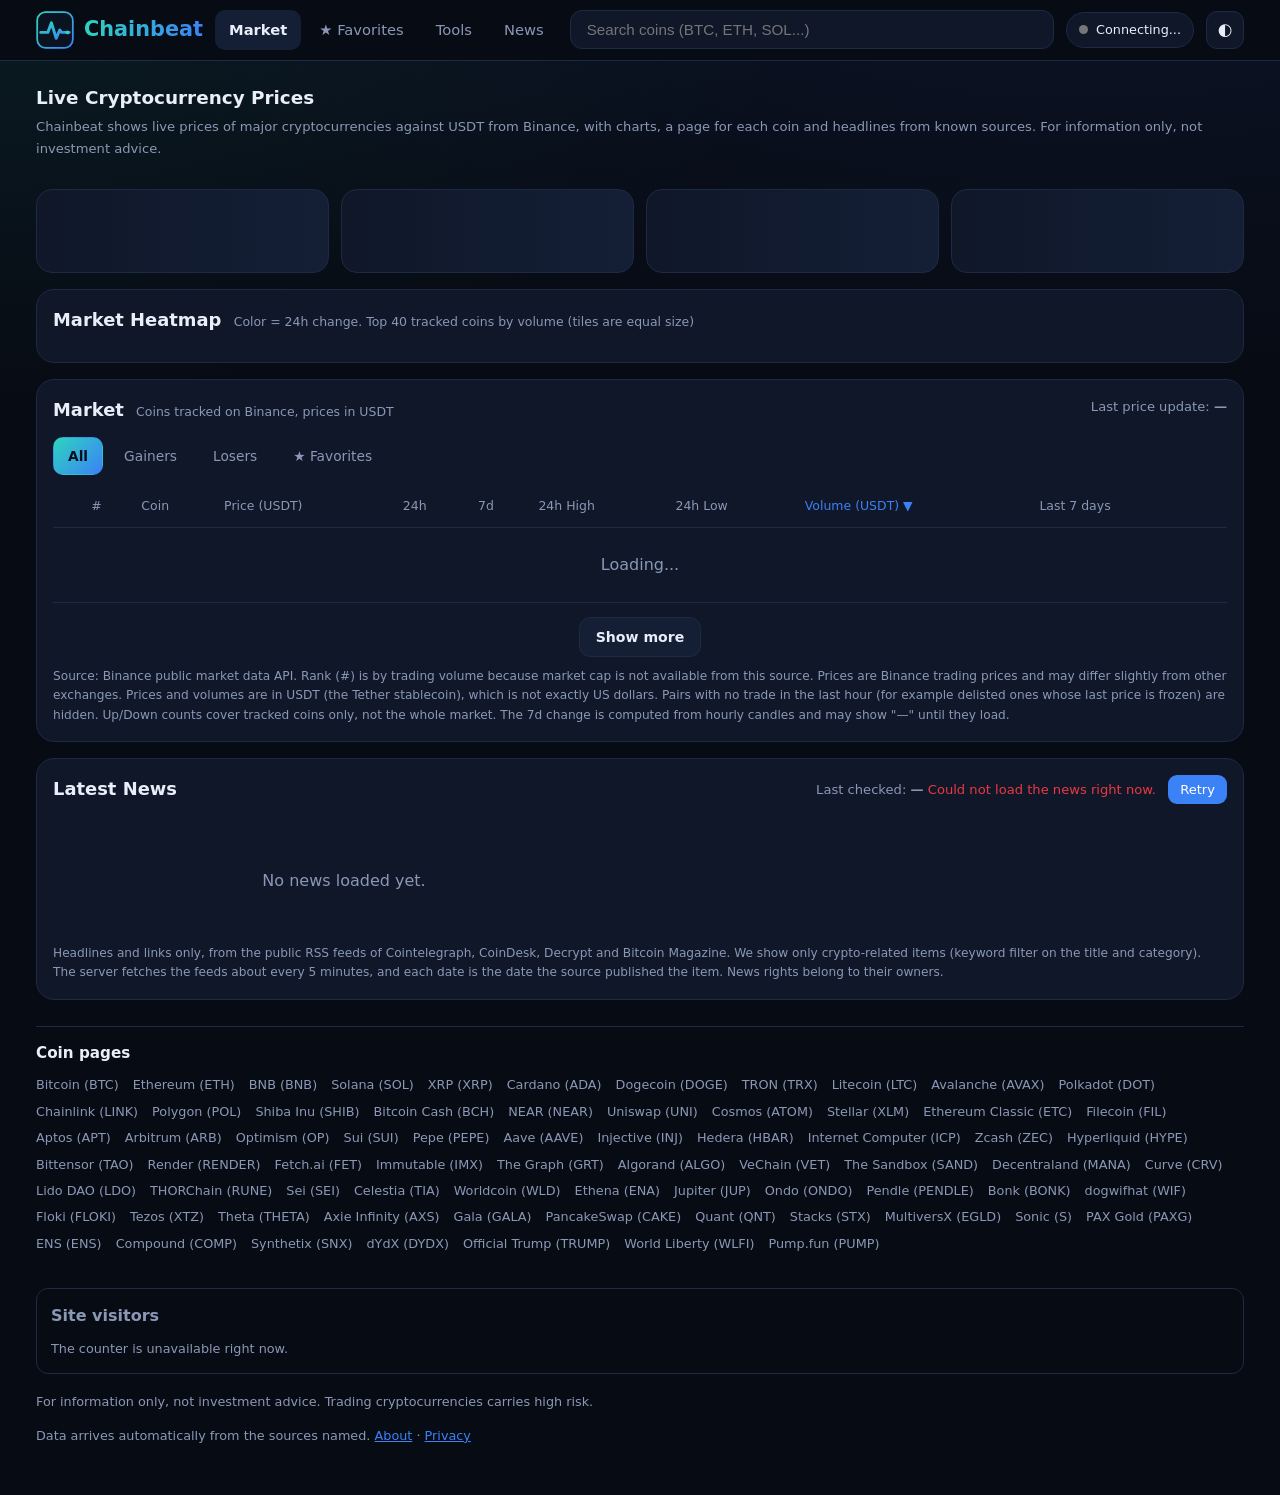
==== index.html @ fd6cbed5 "Update introduction and footer content in index.html Removed mention of AI assistance from the intro" ====
<!doctype html>
<html lang="en" dir="ltr">
<head>
<meta charset="utf-8">
<meta name="viewport" content="width=device-width,initial-scale=1">
<title>Chainbeat | Live Crypto Prices and News</title>
<meta name="description" content="Live prices for popular cryptocurrencies from Binance, with charts, a page for each coin, search and headlines from known sources. The last update time is always shown.">
<meta name="theme-color" content="#070b14">
<link rel="icon" href="/logo.svg" type="image/svg+xml">
<link rel="canonical" href="https://chainbeat.pages.dev/">
<meta property="og:type" content="website"><meta property="og:site_name" content="Chainbeat"><meta property="og:locale" content="en_US">
<meta property="og:title" content="Chainbeat | Live Crypto Prices and News"><meta property="og:description" content="Live prices for popular cryptocurrencies from Binance, with charts, a page for each coin, search and headlines from known sources. The last update time is always shown."><meta property="og:url" content="https://chainbeat.pages.dev/">
<meta name="twitter:card" content="summary">
<script type="application/ld+json">{"@context":"https://schema.org","@type":"WebSite","name":"Chainbeat","url":"https://chainbeat.pages.dev/","inLanguage":"en"}</script>
<link rel="stylesheet" href="/style.css">
</head>
<body>
<header class="top">
  <div class="bar">
    <a class="logo" href="/" aria-label="Chainbeat">
      <svg viewBox="0 0 64 64" aria-hidden="true"><defs><linearGradient id="lg" x1="0" y1="0" x2="1" y2="1"><stop offset="0" stop-color="#2dd4bf"/><stop offset="1" stop-color="#3b82f6"/></linearGradient></defs><rect width="64" height="64" rx="16" fill="#0b1220"/><rect x="2" y="2" width="60" height="60" rx="14" fill="none" stroke="url(#lg)" stroke-width="3"/><path d="M8 36h12l6-16 8 26 6-14 3 4h13" fill="none" stroke="url(#lg)" stroke-width="5" stroke-linecap="round" stroke-linejoin="round"/><circle cx="53" cy="36" r="3.2" fill="#2dd4bf"/></svg>
      <b>Chainbeat</b>
    </a>
    <nav class="nav" aria-label="Main navigation">
      <button id="navMarket" class="on">Market</button><button id="navFav">★ Favorites</button><button id="navTools">Tools</button><button id="navNews">News</button>
    </nav>
    <div class="search"><input id="q" type="search" placeholder="Search coins (BTC, ETH, SOL...)" autocomplete="off" aria-label="Search coins"><div id="sugg" class="sugg" hidden></div></div>
    <div id="status" class="pill wait" role="status"><span class="dot"></span><span id="statusText">Connecting...</span></div>
    <button id="theme" class="iconbtn" aria-label="Toggle light and dark mode" title="Toggle theme">◐</button>
  </div>
</header>
<div id="banner" class="banner" hidden></div>
<main>
  <div id="home" class="home">
    <section class="intro"><h1>Live Cryptocurrency Prices</h1><p>Chainbeat shows live prices of major cryptocurrencies against USDT from Binance, with charts, a page for each coin and headlines from known sources. For information only, not investment advice.</p></section>
    <div class="stats" id="stats"></div>
    <section class="hero" id="cards">
      <div class="card sk"></div><div class="card sk"></div><div class="card sk"></div><div class="card sk"></div>
    </section>

    <section class="panel">
      <div class="ph"><h2>Market Heatmap <small>Color = 24h change. Top 40 tracked coins by volume (tiles are equal size)</small></h2></div>
      <div class="heat" id="heat"></div>
    </section>

    <section class="panel" id="marketSec">
      <div class="ph"><h2>Market <small>Coins tracked on Binance, prices in USDT</small></h2><div class="meta">Last price update: <b id="lastTick">—</b></div></div>
      <div class="toolbar">
        <div class="tabs" id="tabs"><button data-t="all" class="on">All</button><button data-t="gain">Gainers</button><button data-t="lose">Losers</button><button data-t="fav">★ Favorites</button></div>
        <div class="meta" id="count"></div>
      </div>
      <div class="wrap"><table>
        <thead><tr><th></th><th class="hm">#</th><th class="s" data-k="name">Coin</th><th class="s" data-k="last">Price (USDT)</th><th class="s" data-k="pct">24h</th><th class="s hm" data-k="p7">7d</th><th class="hm">24h High</th><th class="hm">24h Low</th><th class="s hm" data-k="vol">Volume (USDT)</th><th class="hm">Last 7 days</th><th class="hm"></th></tr></thead>
        <tbody id="rows"><tr><td colspan="11" class="empty">Loading...</td></tr></tbody>
      </table></div>
      <div class="more"><button class="btn" id="more" hidden>Show more</button></div>
      <p class="note">Source: Binance public market data API. Rank (#) is by trading volume because market cap is not available from this source. Prices are Binance trading prices and may differ slightly from other exchanges. Prices and volumes are in USDT (the Tether stablecoin), which is not exactly US dollars. Pairs with no trade in the last hour (for example delisted ones whose last price is frozen) are hidden. Up/Down counts cover tracked coins only, not the whole market. The 7d change is computed from hourly candles and may show "—" until they load.</p>
    </section>

    <section class="panel" id="newsSec">
      <div class="ph"><h2>Latest News</h2><div class="meta">Last checked: <b id="lastNews">—</b> <span id="newsState"></span></div></div>
      <div class="chips" id="chips"></div>
      <div id="news" class="newsgrid"><div class="item sk"></div><div class="item sk"></div><div class="item sk"></div><div class="item sk"></div></div>
      <p class="note">Headlines and links only, from the public RSS feeds of Cointelegraph, CoinDesk, Decrypt and Bitcoin Magazine. We show only crypto-related items (keyword filter on the title and category). The server fetches the feeds about every 5 minutes, and each date is the date the source published the item. News rights belong to their owners.</p>
    </section>
  </div>

  <nav class="coinlinks" id="coinlinks" aria-label="Coin pages"><h2>Coin pages</h2><a href="/coin/BTC">Bitcoin (BTC)</a><a href="/coin/ETH">Ethereum (ETH)</a><a href="/coin/BNB">BNB (BNB)</a><a href="/coin/SOL">Solana (SOL)</a><a href="/coin/XRP">XRP (XRP)</a><a href="/coin/ADA">Cardano (ADA)</a><a href="/coin/DOGE">Dogecoin (DOGE)</a><a href="/coin/TRX">TRON (TRX)</a><a href="/coin/LTC">Litecoin (LTC)</a><a href="/coin/AVAX">Avalanche (AVAX)</a><a href="/coin/DOT">Polkadot (DOT)</a><a href="/coin/LINK">Chainlink (LINK)</a><a href="/coin/POL">Polygon (POL)</a><a href="/coin/SHIB">Shiba Inu (SHIB)</a><a href="/coin/BCH">Bitcoin Cash (BCH)</a><a href="/coin/NEAR">NEAR (NEAR)</a><a href="/coin/UNI">Uniswap (UNI)</a><a href="/coin/ATOM">Cosmos (ATOM)</a><a href="/coin/XLM">Stellar (XLM)</a><a href="/coin/ETC">Ethereum Classic (ETC)</a><a href="/coin/FIL">Filecoin (FIL)</a><a href="/coin/APT">Aptos (APT)</a><a href="/coin/ARB">Arbitrum (ARB)</a><a href="/coin/OP">Optimism (OP)</a><a href="/coin/SUI">Sui (SUI)</a><a href="/coin/PEPE">Pepe (PEPE)</a><a href="/coin/AAVE">Aave (AAVE)</a><a href="/coin/INJ">Injective (INJ)</a><a href="/coin/HBAR">Hedera (HBAR)</a><a href="/coin/ICP">Internet Computer (ICP)</a><a href="/coin/ZEC">Zcash (ZEC)</a><a href="/coin/HYPE">Hyperliquid (HYPE)</a><a href="/coin/TAO">Bittensor (TAO)</a><a href="/coin/RENDER">Render (RENDER)</a><a href="/coin/FET">Fetch.ai (FET)</a><a href="/coin/IMX">Immutable (IMX)</a><a href="/coin/GRT">The Graph (GRT)</a><a href="/coin/ALGO">Algorand (ALGO)</a><a href="/coin/VET">VeChain (VET)</a><a href="/coin/SAND">The Sandbox (SAND)</a><a href="/coin/MANA">Decentraland (MANA)</a><a href="/coin/CRV">Curve (CRV)</a><a href="/coin/LDO">Lido DAO (LDO)</a><a href="/coin/RUNE">THORChain (RUNE)</a><a href="/coin/SEI">Sei (SEI)</a><a href="/coin/TIA">Celestia (TIA)</a><a href="/coin/WLD">Worldcoin (WLD)</a><a href="/coin/ENA">Ethena (ENA)</a><a href="/coin/JUP">Jupiter (JUP)</a><a href="/coin/ONDO">Ondo (ONDO)</a><a href="/coin/PENDLE">Pendle (PENDLE)</a><a href="/coin/BONK">Bonk (BONK)</a><a href="/coin/WIF">dogwifhat (WIF)</a><a href="/coin/FLOKI">Floki (FLOKI)</a><a href="/coin/XTZ">Tezos (XTZ)</a><a href="/coin/THETA">Theta (THETA)</a><a href="/coin/AXS">Axie Infinity (AXS)</a><a href="/coin/GALA">Gala (GALA)</a><a href="/coin/CAKE">PancakeSwap (CAKE)</a><a href="/coin/QNT">Quant (QNT)</a><a href="/coin/STX">Stacks (STX)</a><a href="/coin/EGLD">MultiversX (EGLD)</a><a href="/coin/S">Sonic (S)</a><a href="/coin/PAXG">PAX Gold (PAXG)</a><a href="/coin/ENS">ENS (ENS)</a><a href="/coin/COMP">Compound (COMP)</a><a href="/coin/SNX">Synthetix (SNX)</a><a href="/coin/DYDX">dYdX (DYDX)</a><a href="/coin/TRUMP">Official Trump (TRUMP)</a><a href="/coin/WLFI">World Liberty (WLFI)</a><a href="/coin/PUMP">Pump.fun (PUMP)</a></nav>
  <div id="det" class="det">
    <div class="crumb"><a href="/">Market</a><span>›</span><span id="crumbName">—</span></div>
    <section class="panel">
      <div class="dhead">
        <div class="dtitle"><div class="ico" id="dIco">—</div><div><h1 id="dName">—</h1><small id="dSub"></small></div></div>
        <p class="note" id="dIntro"></p>
        <div style="text-align:right"><div class="big"><span id="dPrice" class="num">—</span><span id="dChg" class="num chg"></span></div></div>
        <div style="display:flex;gap:8px"><button class="btn fav" id="dFav">☆ Add to favorites</button><button class="btn" id="dBack">← Back to market</button></div>
      </div>
      <div class="ctl">
        <div class="seg" id="range"><button data-r="1D" class="on">24h</button><button data-r="7D">7d</button><button data-r="1M">1M</button><button data-r="3M">3M</button><button data-r="1Y">1Y</button></div>
        <div class="seg" id="ctype"><button data-c="line" class="on">Line</button><button data-c="candle">Candles</button></div>
      </div>
      <div class="chartbox"><canvas id="chart"></canvas><div id="tip" class="tip" hidden></div><div id="chartMsg" class="chartmsg">Loading chart...</div></div>
      <p class="note">Candle data from Binance (against USDT). The last candle updates with the live price. Hover or touch the chart to see values.</p>
    </section>
    <section class="panel">
      <div class="ph"><h2>Statistics <small id="rangeLbl"></small></h2></div>
      <div class="sgrid" id="sgrid"></div>
      <p class="note">Market cap, circulating supply and all-time high are not available from the Binance source, so we do not show them instead of estimating them.</p>
    </section>
    <section class="panel">
      <div class="ph"><h2>News about <span id="nName"></span></h2></div>
      <div id="dNews" class="newsgrid"></div>
    </section>
  </div>
  <div id="tools" class="det">
    <div class="crumb"><a href="/">Market</a><span>›</span><span>Tools</span></div>
    <div class="banner err" id="tStale" hidden></div>
    <section class="panel">
      <div class="ph"><h2>Converter <small>Using current Binance prices (USDT)</small></h2></div>
      <div class="form">
        <label>Amount<input id="cAmt" type="number" inputmode="decimal" min="0" step="any" value="1"></label>
        <label>From<select id="cFrom"></select></label>
        <button class="btn" id="cSwap" aria-label="Swap">⇄</button>
        <label>To<select id="cTo"></select></label>
      </div>
      <div class="result" id="cRes">—</div>
      <p class="note">Conversion goes through USDT prices on Binance, so it is approximate and does not include exchange fees or spreads.</p>
    </section>
    <section class="panel">
      <div class="ph"><h2>My Portfolio <small>Saved in your browser only</small></h2></div>
      <div class="form">
        <label>Coin<select id="pCoin"></select></label>
        <label>Amount<input id="pAmt" type="number" inputmode="decimal" min="0" step="any" placeholder="0.5"></label>
        <label>Buy price (USDT), optional<input id="pPrice" type="number" inputmode="decimal" min="0" step="any" placeholder="e.g. 60000"></label>
        <button class="btn primary" id="pAdd">Add</button>
      </div>
      <div id="pMsg" class="note"></div>
      <div class="pcards" id="pRows"></div>
      <div class="ptotal" id="pTotal"></div>
      <p class="note">Numbers are computed in your browser from current Binance prices. They are not an account statement or investment advice. Profit/loss only covers entries where you typed a buy price. The portfolio is never sent to a server; clearing browser data deletes it.</p>
    </section>
    <section class="panel">
      <div class="ph"><h2>Trade Profit and Fee Calculator <small>Runs in your browser, nothing is saved or sent</small></h2></div>
      <div class="form">
        <label>Buy price (USDT)<input id="tBuy" type="number" inputmode="decimal" min="0" step="any" placeholder="60000"></label>
        <label>Sell price (USDT)<input id="tSell" type="number" inputmode="decimal" min="0" step="any" placeholder="66000"></label>
        <label>Amount invested (USDT)<input id="tInv" type="number" inputmode="decimal" min="0" step="any" placeholder="1000"></label>
        <label>Fee per side (%)<input id="tFee" type="number" inputmode="decimal" min="0" max="100" step="any" value="0.1"></label>
      </div>
      <div class="result" id="tRes">Enter a buy price, a sell price and the amount.</div>
      <p class="note">The result assumes the same fee percent on the buy and on the sell, taken from the amount traded, and ignores spreads, slippage, funding and taxes. Check your exchange for its real fee. A calculation tool for information, not investment advice.</p>
    </section>
  </div>
</main>
<footer>
  <section id="visits" aria-label="Visitor statistics"><h2>Site visitors</h2><div id="visitsBody" class="vis-state">Loading…</div></section>
  <p>For information only, not investment advice. Trading cryptocurrencies carries high risk.</p>
  <p>Data arrives automatically from the sources named. <a href="/about">About</a> · <a href="/privacy">Privacy</a></p>
</footer>
<script src="/app.js"></script>
</body>
</html>
---- style.css ----
:root{--bg:#070b14;--bg2:#0b1220;--p:#0f1729;--p2:#141f36;--b:#1e2a44;--t:#e9eef9;--m:#8a98b5;--g:#16c784;--r:#ea3943;--a:#3b82f6;--a2:#2dd4bf;--y:#eab308;--grid:#1c2740;--glow:#16254a66;--hd:#070b14ee}
[data-theme=light]{--bg:#f3f6fb;--bg2:#ffffff;--p:#ffffff;--p2:#eef2f9;--b:#dbe3f0;--t:#0f1a30;--m:#5b6a86;--g:#0f9d63;--r:#d3202b;--a:#2563eb;--a2:#0d9488;--y:#b45309;--grid:#e4eaf4;--glow:#bfd4ff55;--hd:#ffffffee}
*{box-sizing:border-box}html{-webkit-text-size-adjust:100%;scroll-behavior:smooth}
body{margin:0;font-family:system-ui,-apple-system,"Segoe UI",Tahoma,Arial,sans-serif;background:radial-gradient(1100px 520px at 85% -10%,var(--glow),transparent),radial-gradient(800px 400px at 0% 0%,#2dd4bf14,transparent),var(--bg);color:var(--t);line-height:1.6}
.num,td.n,.card .v{direction:ltr;unicode-bidi:isolate;font-variant-numeric:tabular-nums}
button{font:inherit;color:inherit}
:focus-visible{outline:2px solid var(--a);outline-offset:2px;border-radius:8px}
.top{position:sticky;top:0;z-index:20;background:var(--hd);backdrop-filter:blur(10px);border-bottom:1px solid var(--b)}
.bar{max-width:1240px;margin:0 auto;padding:10px 16px;display:flex;gap:12px;align-items:center;flex-wrap:wrap}
.logo{font-weight:800;font-size:1.3rem;color:var(--t);text-decoration:none;display:flex;gap:10px;align-items:center}.logo svg{width:38px;height:38px;display:block;flex:none}
.logo b{background:linear-gradient(90deg,var(--a2),var(--a));-webkit-background-clip:text;background-clip:text;color:transparent}
.nav{display:flex;gap:4px}
.nav button{background:none;border:0;color:var(--m);padding:8px 14px;border-radius:10px;cursor:pointer;font-size:.92rem;transition:.15s}.nav button:hover{background:var(--p2);color:var(--t)}.nav button.on{background:var(--p2);color:var(--t);font-weight:700}
.search{flex:1;min-width:200px;position:relative}.search input{width:100%;padding:10px 16px;border-radius:12px;border:1px solid var(--b);background:var(--p);color:var(--t);font-size:.95rem;outline:none;transition:.15s}
.search input:focus{border-color:var(--a);box-shadow:0 0 0 3px #3b82f633}
.sugg{position:absolute;top:calc(100% + 6px);inset-inline:0;background:var(--p);border:1px solid var(--b);border-radius:12px;box-shadow:0 14px 40px #0006;overflow:hidden;z-index:30}
.sugg button{display:flex;width:100%;align-items:center;gap:10px;background:none;border:0;padding:9px 12px;cursor:pointer;text-align:left}.sugg button:hover,.sugg button.hl{background:var(--p2)}.sugg .px{margin-inline-start:auto;direction:ltr;font-variant-numeric:tabular-nums;color:var(--m);font-size:.85rem}
.pill{display:flex;align-items:center;gap:8px;font-size:.8rem;padding:7px 12px;border-radius:99px;background:var(--p);border:1px solid var(--b);white-space:nowrap}
.dot{width:9px;height:9px;border-radius:50%;background:#777}.live .dot{background:var(--g);box-shadow:0 0 0 0 #16c78488;animation:pu 1.6s infinite}.stale .dot{background:var(--y)}.err .dot{background:var(--r)}
@keyframes pu{70%{box-shadow:0 0 0 7px #16c78400}100%{box-shadow:0 0 0 0 #16c78400}}
.iconbtn{width:38px;height:38px;border-radius:11px;border:1px solid var(--b);background:var(--p);cursor:pointer;display:grid;place-items:center;font-size:1.05rem;transition:.15s}.iconbtn:hover{border-color:var(--a);transform:translateY(-1px)}
.banner{max-width:1240px;margin:12px auto 0;padding:10px 14px;border-radius:12px;background:#3b2f0a;border:1px solid #6b5410;color:#fde68a;font-size:.9rem}.banner.err{background:#3b1414;border-color:#7a2323;color:#fecaca}
main{max-width:1240px;margin:0 auto;padding:16px}
.stats{display:flex;gap:18px;flex-wrap:wrap;color:var(--m);font-size:.82rem;margin:2px 2px 14px}.stats b{color:var(--t);font-weight:700}
.hero{display:grid;grid-template-columns:repeat(4,1fr);gap:12px;margin-bottom:16px}
.card{background:linear-gradient(160deg,var(--p),var(--p2));border:1px solid var(--b);border-radius:16px;padding:14px 16px;transition:.2s}.card.click{cursor:pointer}.card.click:hover{border-color:var(--a);transform:translateY(-2px)}
.card .l{color:var(--m);font-size:.8rem}.card .v{font-size:1.35rem;font-weight:800;margin-top:2px}.card .s{font-size:.85rem}
.mini{list-style:none;margin:6px 0 0;padding:0;display:grid;gap:4px}.mini li{display:flex;justify-content:space-between;align-items:center;gap:8px;font-size:.88rem;cursor:pointer;padding:3px 6px;border-radius:8px}.mini li:hover{background:var(--p2)}.mini .num{direction:ltr}
.sk{min-height:84px;background:linear-gradient(90deg,var(--p),var(--p2),var(--p));background-size:200% 100%;animation:sh 1.4s infinite;border:1px solid var(--b);border-radius:16px}@keyframes sh{to{background-position:-200% 0}}
.panel{background:var(--p);border:1px solid var(--b);border-radius:18px;padding:16px;margin-bottom:16px}
.ph{display:flex;justify-content:space-between;align-items:flex-start;gap:10px;flex-wrap:wrap;margin-bottom:12px}
h2{margin:0;font-size:1.12rem}h2 small{color:var(--m);font-weight:400;font-size:.78rem;margin-inline-start:6px}
.btn{display:inline-flex;align-items:center;gap:6px;border:1px solid var(--b);background:var(--p2);color:var(--t);padding:8px 16px;border-radius:11px;cursor:pointer;font-size:.88rem;font-weight:600;transition:.15s}.btn:hover{border-color:var(--a);transform:translateY(-1px)}.btn:active{transform:none}
.btn.primary{background:linear-gradient(135deg,var(--a2),var(--a));border-color:transparent;color:#04101f}.btn.primary:hover{filter:brightness(1.08)}
.btn.fav.on{background:#eab30822;border-color:var(--y);color:var(--y)}
.tabs{display:flex;gap:6px;flex-wrap:wrap}.tabs button,.seg button{border:1px solid transparent;background:none;color:var(--m);padding:7px 14px;border-radius:10px;cursor:pointer;font-size:.86rem;transition:.15s}.tabs button:hover,.seg button:hover{color:var(--t);background:var(--p2)}
.tabs button.on{background:linear-gradient(135deg,var(--a2),var(--a));color:#04101f;font-weight:700}
.seg{display:flex;background:var(--p2);border-radius:12px;padding:3px;border:1px solid var(--b);flex-wrap:wrap}.seg button.on{background:var(--a);color:#fff;font-weight:700}
.toolbar{display:flex;justify-content:space-between;gap:10px;flex-wrap:wrap;align-items:center;margin-bottom:10px}
.wrap{overflow-x:auto}table{width:100%;border-collapse:collapse}
th,td{padding:11px 8px;text-align:left;border-bottom:1px solid var(--b);white-space:nowrap}th{color:var(--m);font-weight:500;font-size:.78rem;user-select:none}
th.s{cursor:pointer}th.s:hover{color:var(--t)}th.s.on{color:var(--a)}
tbody tr{cursor:pointer;transition:background .5s}tbody tr:hover{background:var(--p2)}
td.n{text-align:left}.up{color:var(--g)}.down{color:var(--r)}.fu{background:#16c78422}.fd{background:#ea394322}
.star{background:none;border:0;cursor:pointer;font-size:1.1rem;color:var(--m);padding:2px 4px}.star.on{color:var(--y)}.star:hover{color:var(--y)}
.sym{display:flex;align-items:center;gap:10px}.ico{width:32px;height:32px;border-radius:50%;display:flex;align-items:center;justify-content:center;font-size:.66rem;font-weight:800;color:#fff;flex:none}
.sym small{color:var(--m);display:block;line-height:1.1}.spark{width:110px;height:32px;display:block}.empty{text-align:center;color:var(--m);padding:24px}
.stalecls td.n{opacity:.55}
.more{display:flex;justify-content:center;margin-top:14px}
.det{display:none}.det.show{display:block}.home.hide{display:none}
.crumb{display:flex;gap:8px;align-items:center;color:var(--m);font-size:.85rem;margin-bottom:12px}.crumb a{color:var(--a);text-decoration:none;cursor:pointer}
.dhead{display:flex;justify-content:space-between;gap:12px;align-items:center;flex-wrap:wrap;margin-bottom:10px}
.dtitle{display:flex;gap:12px;align-items:center}.dtitle .ico{width:46px;height:46px;font-size:.9rem}.dtitle h1{margin:0;font-size:1.4rem}.dtitle small{color:var(--m)}
.big{font-size:2rem;font-weight:800}.chg{font-size:1rem;margin-inline-start:8px}.chg small{color:var(--m)}
.ctl{display:flex;gap:10px;flex-wrap:wrap;align-items:center;justify-content:space-between;margin:8px 0}
.chartbox{position:relative;height:360px;touch-action:pan-y}canvas{width:100%;height:100%;display:block}
.chartmsg{position:absolute;inset:0;display:flex;align-items:center;justify-content:center;color:var(--m);pointer-events:none}.chartmsg:empty{display:none}
.tip{position:absolute;top:6px;background:var(--bg2);border:1px solid var(--b);border-radius:10px;padding:6px 10px;font-size:.78rem;pointer-events:none;direction:ltr;line-height:1.45;box-shadow:0 8px 24px #0004}
.sgrid{display:grid;grid-template-columns:repeat(4,1fr);gap:10px;margin-top:6px}.sgrid .card{padding:10px 14px}.sgrid .v{font-size:1.05rem}
.na{color:var(--m);font-size:.84rem}
.meta{color:var(--m);font-size:.82rem}.note{color:var(--m);font-size:.76rem;margin:10px 0 0}
.chips{display:flex;gap:8px;flex-wrap:wrap;margin-bottom:12px}.chip{border:1px solid var(--b);background:var(--p2);color:var(--m);padding:6px 14px;border-radius:99px;cursor:pointer;font-size:.8rem;transition:.15s}.chip:hover{border-color:var(--a);color:var(--t)}.chip.on{background:var(--a);color:#fff;border-color:var(--a);font-weight:700}
.newsgrid{display:grid;grid-template-columns:repeat(2,1fr);gap:10px}
.item{background:var(--p2);border:1px solid var(--b);border-radius:14px;padding:12px 14px;transition:.15s}.item:hover{border-color:var(--a)}.item a{color:var(--t);text-decoration:none;font-weight:600;direction:ltr;display:block;text-align:left;line-height:1.45}.item a:hover{color:var(--a)}
.item .src{display:flex;gap:8px;margin-top:8px;font-size:.75rem;color:var(--m)}.tag{color:var(--a2);font-weight:700}
.retry{background:var(--a);color:#fff;border:0;border-radius:9px;padding:4px 12px;cursor:pointer;margin-inline-start:8px}
footer{max-width:1240px;margin:0 auto;padding:8px 16px 36px;color:var(--m);font-size:.8rem}footer a{color:var(--a)}
.heat{display:grid;grid-template-columns:repeat(auto-fill,minmax(78px,1fr));gap:6px}.tile{height:68px;border-radius:12px;border:1px solid var(--b);display:flex;flex-direction:column;justify-content:center;align-items:center;cursor:pointer;font-size:.85rem;transition:.15s;color:var(--t)}.tile:hover{transform:scale(1.03);border-color:var(--a)}.tile b{font-size:.95rem}
.form{display:flex;gap:10px;flex-wrap:wrap;align-items:end}.form label{display:grid;gap:4px;font-size:.8rem;color:var(--m);flex:1;min-width:140px}
.form input,.form select{padding:10px 12px;border-radius:11px;border:1px solid var(--b);background:var(--p2);color:var(--t);font:inherit;font-size:.95rem;outline:none}.form input:focus,.form select:focus{border-color:var(--a);box-shadow:0 0 0 3px #3b82f633}
.result{font-size:1.6rem;font-weight:800;margin:14px 0 4px;direction:ltr;text-align:left}
.ptotal{display:flex;gap:24px;flex-wrap:wrap;margin-top:12px;font-weight:700}.ptotal span{font-weight:400;color:var(--m);font-size:.85rem}
.btn.del{padding:4px 10px;font-size:.8rem}
@media(max-width:900px){.hero,.sgrid{grid-template-columns:repeat(2,1fr)}}
@media(max-width:800px){.heat{grid-template-columns:repeat(auto-fill,minmax(64px,1fr))}.tile{height:58px}.result{font-size:1.3rem}.form label{min-width:100%}.mini li{font-size:.8rem;gap:4px}.mini .num{white-space:nowrap}.card .v{white-space:nowrap}.hero{gap:8px}.card{padding:12px}.ico{width:28px;height:28px}th,td{padding:10px 6px}table{font-size:.9rem}.hm{display:none}.newsgrid{grid-template-columns:1fr}.chartbox{height:280px}.big{font-size:1.55rem}.card .v{font-size:1.1rem}.bar{gap:8px}.logo{font-size:1.1rem}.logo svg{width:32px;height:32px}.search{order:5;flex-basis:100%}.nav{order:4;width:100%;overflow-x:auto}.spark{width:80px}}

.pcards{display:grid;gap:10px;margin-top:12px;grid-template-columns:repeat(auto-fill,minmax(280px,1fr))}.pcard{border:1px solid var(--b);border-radius:14px;padding:12px}.pcard.stalecls{opacity:.7}.ph2{display:flex;align-items:center;gap:8px;margin-bottom:8px}.ph2 .del{margin-inline-start:auto}.pcard dl{display:grid;grid-template-columns:1fr 1fr;gap:8px;margin:0}.pcard dt{color:var(--m);font-size:.75rem}.pcard dd{margin:0;font-weight:700;overflow-wrap:anywhere}.plrow{margin-top:10px;font-size:.9rem;overflow-wrap:anywhere}.pcards .empty{color:var(--m);padding:14px;text-align:center}

.ico.has{background:none;padding:0;overflow:visible}.ico.has svg{width:100%;height:100%;display:block}.sym{text-decoration:none;color:inherit}.sugg button .ico{width:24px;height:24px;font-size:.55rem}.ph2 .ico{width:26px;height:26px;font-size:.55rem}
.intro{margin:6px 0 14px}.intro h1{font-size:1.15rem;margin:0 0 4px}.intro p{margin:0;color:var(--m);font-size:.82rem;line-height:1.7}
.coinlinks{margin:26px 0 10px;padding-top:14px;border-top:1px solid var(--b);display:flex;flex-wrap:wrap;gap:6px 14px;font-size:.8rem}.coinlinks h2{flex-basis:100%;font-size:.95rem;margin:0 0 4px}.coinlinks a{color:var(--m);text-decoration:none}.coinlinks a:hover{color:var(--a)}
.coinlinks[hidden]{display:none}
#dIntro{flex-basis:100%;order:10;margin:0;line-height:1.7}

#visits{margin:0 0 18px;padding:14px;border:1px solid var(--b,#2a2f3a);border-radius:12px}
#visits h2{margin:0 0 10px;font-size:1rem;color:inherit}
.vis-tot{display:flex;gap:24px;flex-wrap:wrap;margin-bottom:10px}.vis-tot div{display:flex;flex-direction:column}.vis-tot b{font-size:1.5rem}.vis-tot span{font-size:.78rem}
.vis-list{list-style:none;margin:0;padding:0;max-height:260px;overflow:auto}.vis-list li{display:flex;align-items:center;gap:10px;padding:5px 0;border-top:1px solid rgba(128,128,128,.2)}
.vis-list .fl{font-size:1.3rem;width:1.8rem;text-align:center;font-family:"Apple Color Emoji","Segoe UI Emoji","Noto Color Emoji",sans-serif}.vis-list .cn{flex:1}.vis-list small{opacity:.6}.vis-list b{min-width:6ch;text-align:left}.vis-list i{min-width:6ch;text-align:left;opacity:.7;font-style:normal}
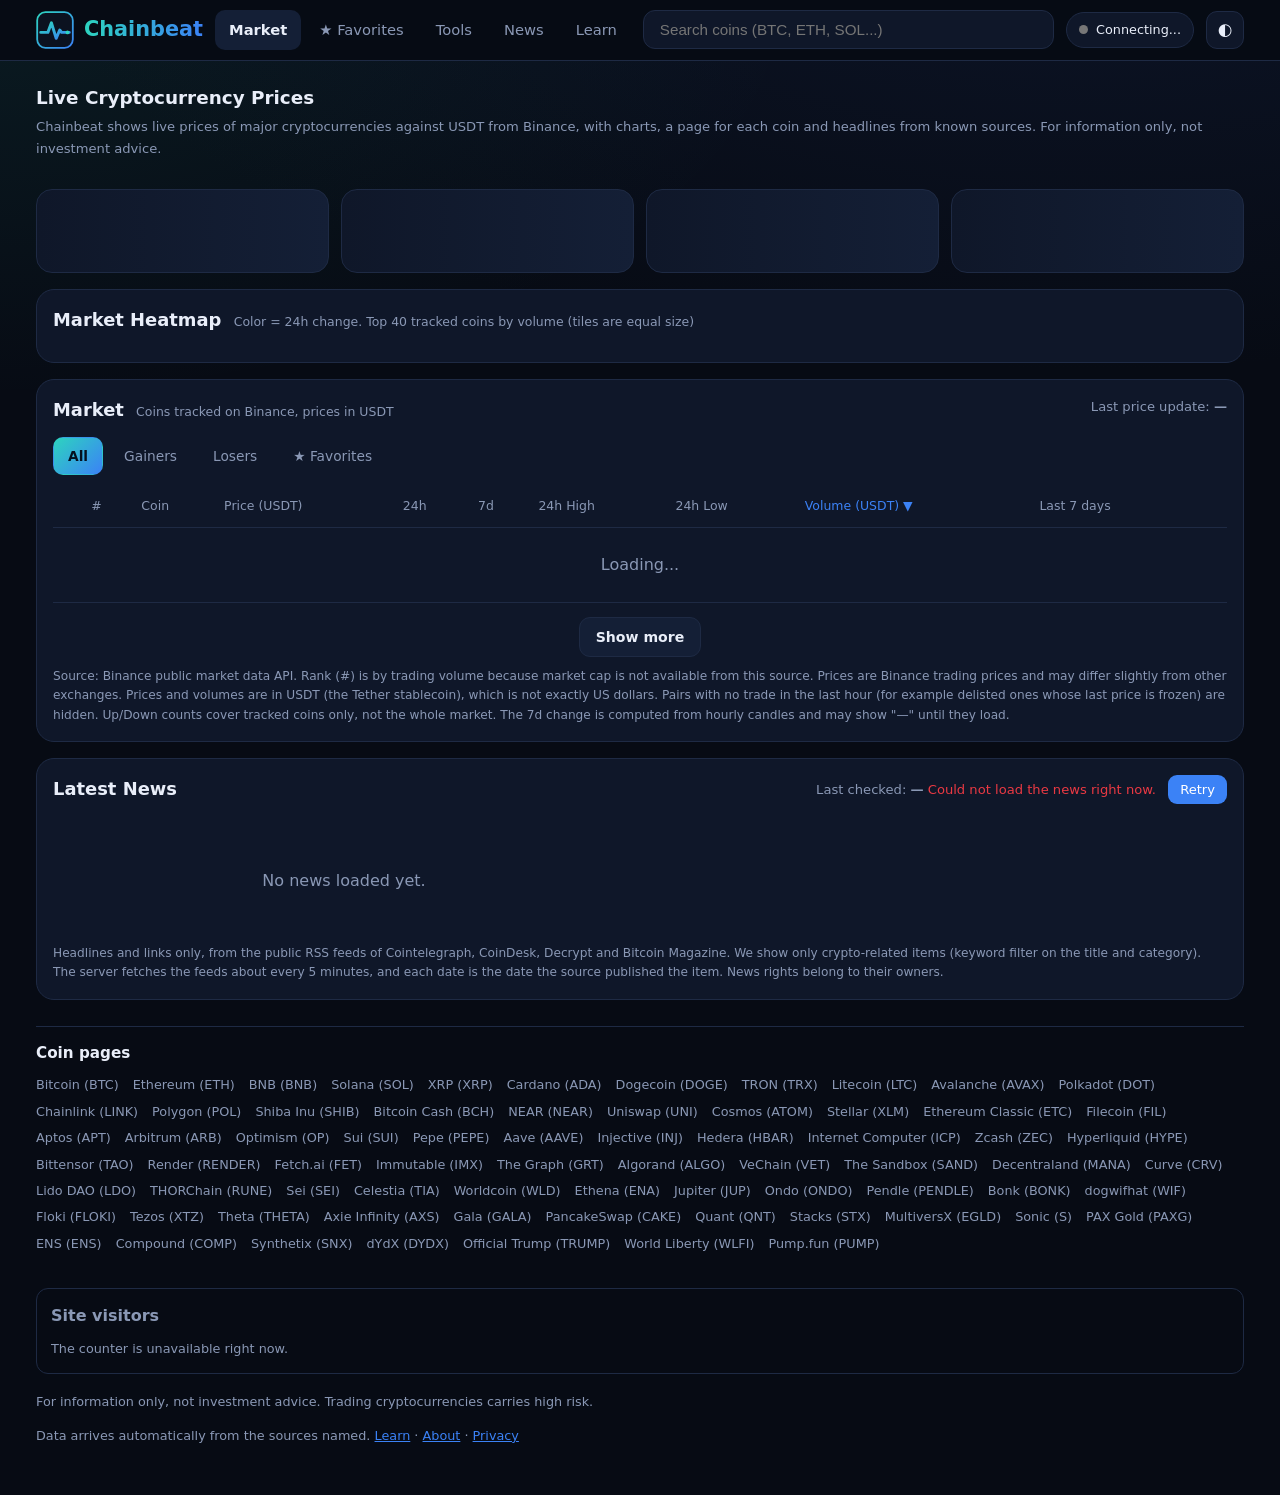
==== commit 49d938ae: "Modify navigation and footer links in index.html Updated footer links to include 'Learn' and modifie" ====
--- a/index.html
+++ b/index.html
@@ -2,6 +2,7 @@
 <html lang="en" dir="ltr">
 <head>
 <meta charset="utf-8">
+<meta name="google-adsense-account" content="ca-pub-6994656516963434">
 <meta name="viewport" content="width=device-width,initial-scale=1">
 <title>Chainbeat | Live Crypto Prices and News</title>
 <meta name="description" content="Live prices for popular cryptocurrencies from Binance, with charts, a page for each coin, search and headlines from known sources. The last update time is always shown.">
@@ -22,7 +23,7 @@
       <b>Chainbeat</b>
     </a>
     <nav class="nav" aria-label="Main navigation">
-      <button id="navMarket" class="on">Market</button><button id="navFav">★ Favorites</button><button id="navTools">Tools</button><button id="navNews">News</button>
+      <button id="navMarket" class="on">Market</button><button id="navFav">★ Favorites</button><button id="navTools">Tools</button><button id="navNews">News</button><a href="/learn" style="color:var(--m);padding:8px 14px;font-size:.92rem;text-decoration:none;border-radius:10px;display:inline-block">Learn</a>
     </nav>
     <div class="search"><input id="q" type="search" placeholder="Search coins (BTC, ETH, SOL...)" autocomplete="off" aria-label="Search coins"><div id="sugg" class="sugg" hidden></div></div>
     <div id="status" class="pill wait" role="status"><span class="dot"></span><span id="statusText">Connecting...</span></div>
@@ -130,12 +131,24 @@
       <div class="result" id="tRes">Enter a buy price, a sell price and the amount.</div>
       <p class="note">The result assumes the same fee percent on the buy and on the sell, taken from the amount traded, and ignores spreads, slippage, funding and taxes. Check your exchange for its real fee. A calculation tool for information, not investment advice.</p>
     </section>
+    <section class="panel">
+      <div class="ph"><h2>Position Size and Risk Calculator <small>Runs in your browser, nothing is saved or sent</small></h2></div>
+      <div class="form">
+        <label>Account size (USDT)<input id="zAcc" type="number" inputmode="decimal" min="0" step="any" placeholder="5000"></label>
+        <label>Risk per trade (%)<input id="zRisk" type="number" inputmode="decimal" min="0" max="100" step="any" value="1"></label>
+        <label>Entry price (USDT)<input id="zEnt" type="number" inputmode="decimal" min="0" step="any" placeholder="60000"></label>
+        <label>Stop price (USDT)<input id="zStop" type="number" inputmode="decimal" min="0" step="any" placeholder="58800"></label>
+        <label>Target price, optional (USDT)<input id="zTgt" type="number" inputmode="decimal" min="0" step="any" placeholder="64000"></label>
+      </div>
+      <div class="result" id="zRes">Enter the account size, entry price and stop price.</div>
+      <p class="note">Position size = amount you accept to lose divided by the distance from entry to stop. Works for long (stop below entry) and short (stop above entry). Fees, slippage and gaps past the stop are ignored, so a real loss can be larger. A calculation tool for information, not investment advice.</p>
+    </section>
   </div>
 </main>
 <footer>
   <section id="visits" aria-label="Visitor statistics"><h2>Site visitors</h2><div id="visitsBody" class="vis-state">Loading…</div></section>
   <p>For information only, not investment advice. Trading cryptocurrencies carries high risk.</p>
-  <p>Data arrives automatically from the sources named. <a href="/about">About</a> · <a href="/privacy">Privacy</a></p>
+  <p>Data arrives automatically from the sources named. <a href="/learn">Learn</a> · <a href="/about">About</a> · <a href="/privacy">Privacy</a></p>
 </footer>
 <script src="/app.js"></script>
 </body>
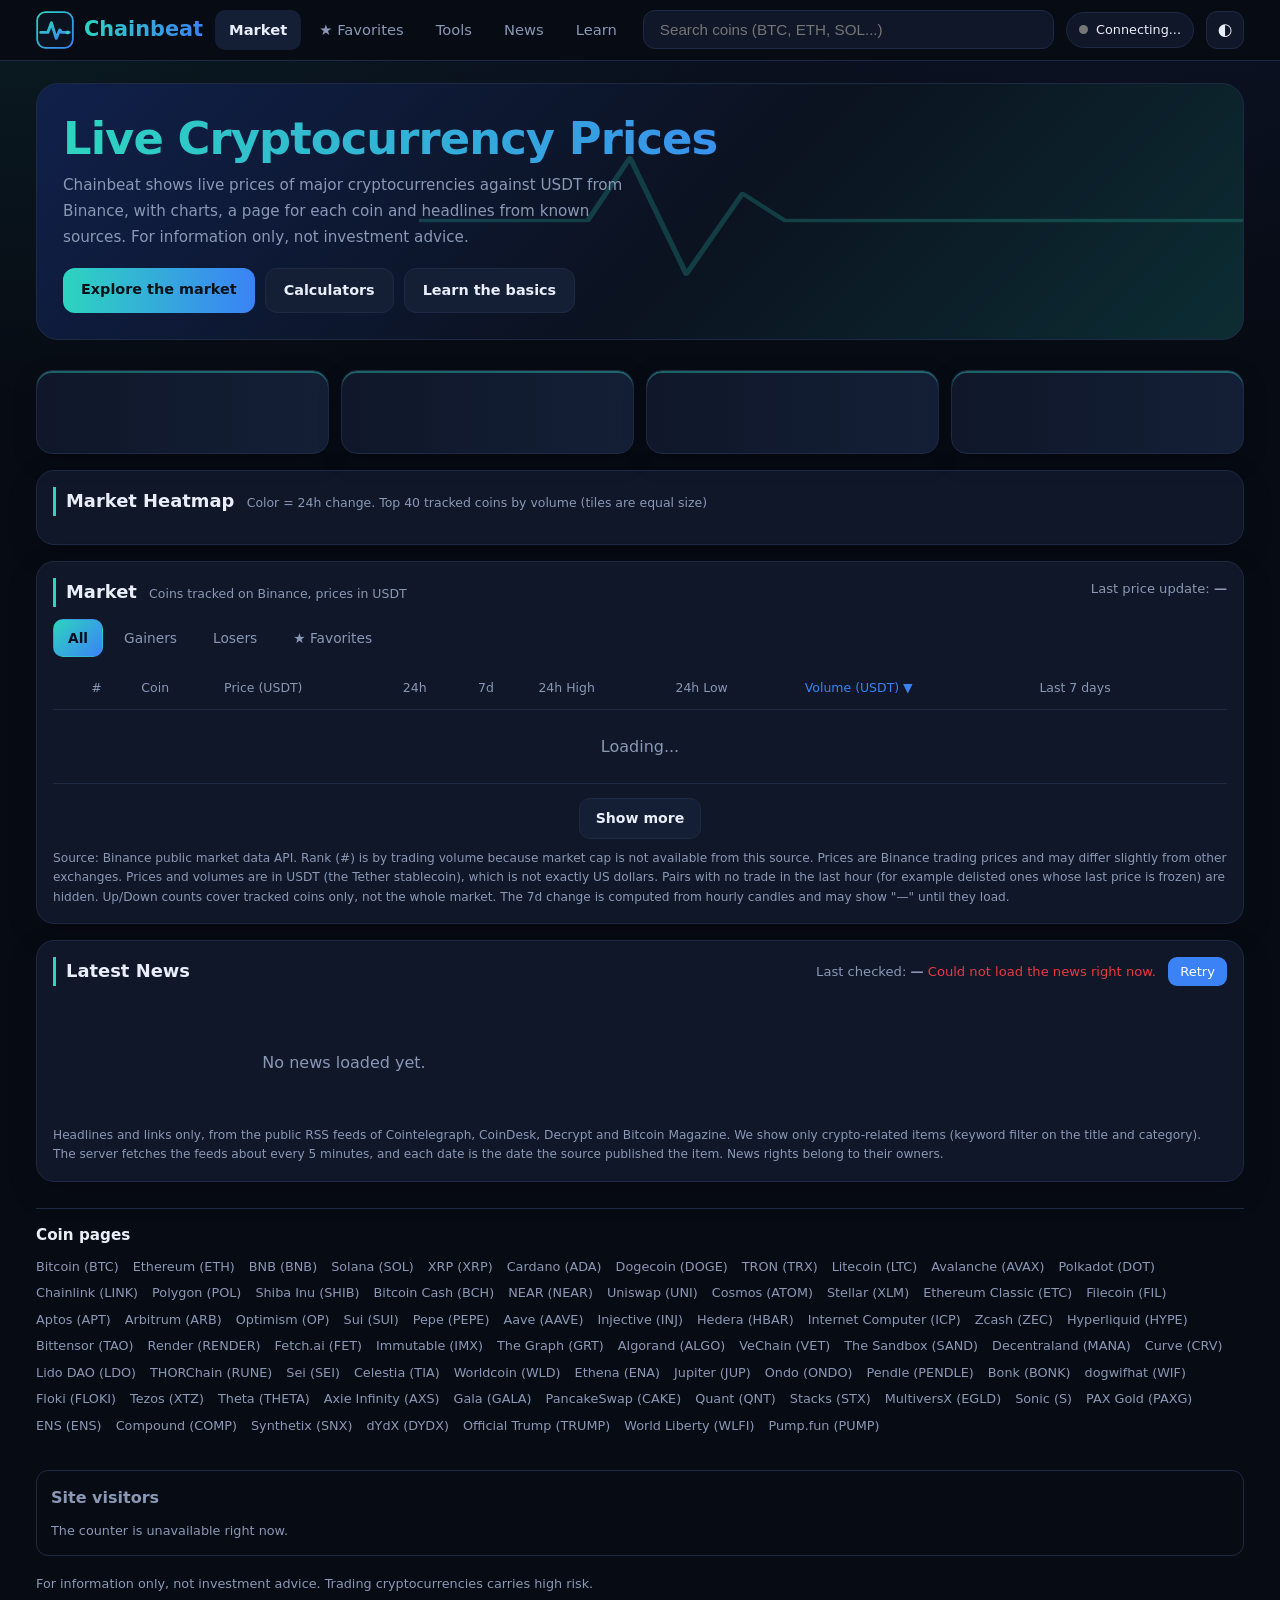
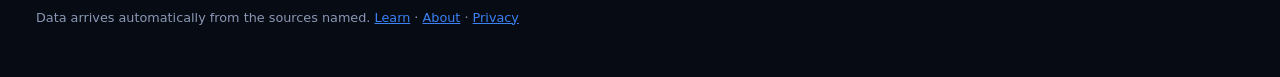
==== commit bf5a5351: "Enhance intro section with call-to-action links Added call-to-action links for exploring the market," ====
--- a/index.html
+++ b/index.html
@@ -33,7 +33,7 @@
 <div id="banner" class="banner" hidden></div>
 <main>
   <div id="home" class="home">
-    <section class="intro"><h1>Live Cryptocurrency Prices</h1><p>Chainbeat shows live prices of major cryptocurrencies against USDT from Binance, with charts, a page for each coin and headlines from known sources. For information only, not investment advice.</p></section>
+    <section class="intro"><h1>Live Cryptocurrency Prices</h1><p>Chainbeat shows live prices of major cryptocurrencies against USDT from Binance, with charts, a page for each coin and headlines from known sources. For information only, not investment advice.</p><div class="cta"><a class="p" href="#cards">Explore the market</a><a class="s" href="/tools">Calculators</a><a class="s" href="/learn">Learn the basics</a></div></section>
     <div class="stats" id="stats"></div>
     <section class="hero" id="cards">
       <div class="card sk"></div><div class="card sk"></div><div class="card sk"></div><div class="card sk"></div>
@@ -143,6 +143,15 @@
       <div class="result" id="zRes">Enter the account size, entry price and stop price.</div>
       <p class="note">Position size = amount you accept to lose divided by the distance from entry to stop. Works for long (stop below entry) and short (stop above entry). Fees, slippage and gaps past the stop are ignored, so a real loss can be larger. A calculation tool for information, not investment advice.</p>
     </section>
+    <section class="panel">
+      <div class="ph"><h2>Average Entry Price Calculator <small>Runs in your browser, nothing is saved or sent</small></h2></div>
+      <div class="form">
+        <label style="min-width:100%">Your buys, one per line: price, amount in USDT<textarea id="aBuys" rows="5" placeholder="60000, 500&#10;55000, 500&#10;48000, 1000" style="width:100%;font:inherit;padding:10px;border-radius:10px;border:1px solid var(--b);background:var(--bg2);color:var(--t)"></textarea></label>
+        <label>Current price, optional (USDT)<input id="aNow" type="number" inputmode="decimal" min="0" step="any" placeholder="52000"></label>
+      </div>
+      <div class="result" id="aRes">Enter at least one buy, for example 60000, 500.</div>
+      <p class="note">Average price = total USDT spent divided by total coins bought. Fees are ignored, so add them to each amount if you want them counted. A calculation tool for information, not investment advice.</p>
+    </section>
   </div>
 </main>
 <footer>
--- a/style.css
+++ b/style.css
@@ -87,3 +87,22 @@
 .vis-tot{display:flex;gap:24px;flex-wrap:wrap;margin-bottom:10px}.vis-tot div{display:flex;flex-direction:column}.vis-tot b{font-size:1.5rem}.vis-tot span{font-size:.78rem}
 .vis-list{list-style:none;margin:0;padding:0;max-height:260px;overflow:auto}.vis-list li{display:flex;align-items:center;gap:10px;padding:5px 0;border-top:1px solid rgba(128,128,128,.2)}
 .vis-list .fl{font-size:1.3rem;width:1.8rem;text-align:center;font-family:"Apple Color Emoji","Segoe UI Emoji","Noto Color Emoji",sans-serif}.vis-list .cn{flex:1}.vis-list small{opacity:.6}.vis-list b{min-width:6ch;text-align:left}.vis-list i{min-width:6ch;text-align:left;opacity:.7;font-style:normal}
+@media(max-width:480px){.nav{gap:0}.nav button,.nav a{white-space:nowrap;padding:8px 7px!important;font-size:.86rem!important}.card .v{font-size:.98rem}.hero>*,.sgrid>*{min-width:0}.card{overflow:hidden}.logo{font-size:1.05rem}}
+/* design pass */
+.intro{position:relative;overflow:hidden;border:1px solid var(--b);border-radius:22px;padding:30px 26px 26px;margin:6px 0 16px;background:linear-gradient(135deg,#10204a 0%,#0b1220 55%,#0c2d33 100%)}
+.intro::after{content:"";position:absolute;right:-20px;bottom:0;width:70%;height:100%;background:url("data:image/svg+xml,%3Csvg xmlns='http://www.w3.org/2000/svg' viewBox='0 0 600 200' preserveAspectRatio='none'%3E%3Cpath d='M0 110h120l30-70 40 130 40-90 30 30h340' fill='none' stroke='%232dd4bf' stroke-width='4' stroke-linecap='round' stroke-linejoin='round'/%3E%3C/svg%3E") no-repeat right center/100% 70%;opacity:.22;pointer-events:none}
+.intro>*{position:relative;z-index:1}
+[data-theme=light] .intro{background:linear-gradient(135deg,#e4eeff 0%,#ffffff 55%,#d9f8f1 100%)}
+.intro h1{font-size:clamp(1.7rem,6vw,2.8rem);line-height:1.1;margin:0 0 10px;background:linear-gradient(90deg,var(--a2),var(--a) 70%);-webkit-background-clip:text;background-clip:text;color:transparent;letter-spacing:-.02em}
+.intro p{max-width:58ch;font-size:.95rem;color:var(--m)}
+.cta{display:flex;gap:10px;flex-wrap:wrap;margin-top:18px}
+.cta a{padding:10px 18px;border-radius:12px;text-decoration:none;font-weight:700;font-size:.9rem;transition:.15s}
+.cta .p{background:linear-gradient(90deg,var(--a2),var(--a));color:#04121a}.cta .p:hover{filter:brightness(1.1);transform:translateY(-1px)}
+.cta .s{border:1px solid var(--b);color:var(--t);background:var(--p2)}.cta .s:hover{border-color:var(--a)}
+.stats{gap:8px;margin:2px 0 14px}.stats span{background:var(--p2);border:1px solid var(--b);border-radius:999px;padding:5px 12px}
+.panel{box-shadow:0 10px 30px #0000002e}.panel .ph h2,.ph h2{border-left:3px solid var(--a2);padding-left:10px}
+.hero .card{box-shadow:inset 0 2px 0 #2dd4bf66,0 8px 24px #0003}
+.dhead{background:linear-gradient(135deg,var(--p2),transparent 70%);border-radius:14px}
+.big{letter-spacing:-.01em}
+@media(max-width:800px){.nav{flex-wrap:wrap;overflow:visible;gap:4px}.nav button,.nav a{flex:1 1 auto;text-align:center;background:var(--p2)!important;border-radius:10px}.intro{padding:22px 18px 20px}.intro::after{width:100%;opacity:.16}}
+@media(max-width:480px){.nav button,.nav a{padding:8px 6px!important}}
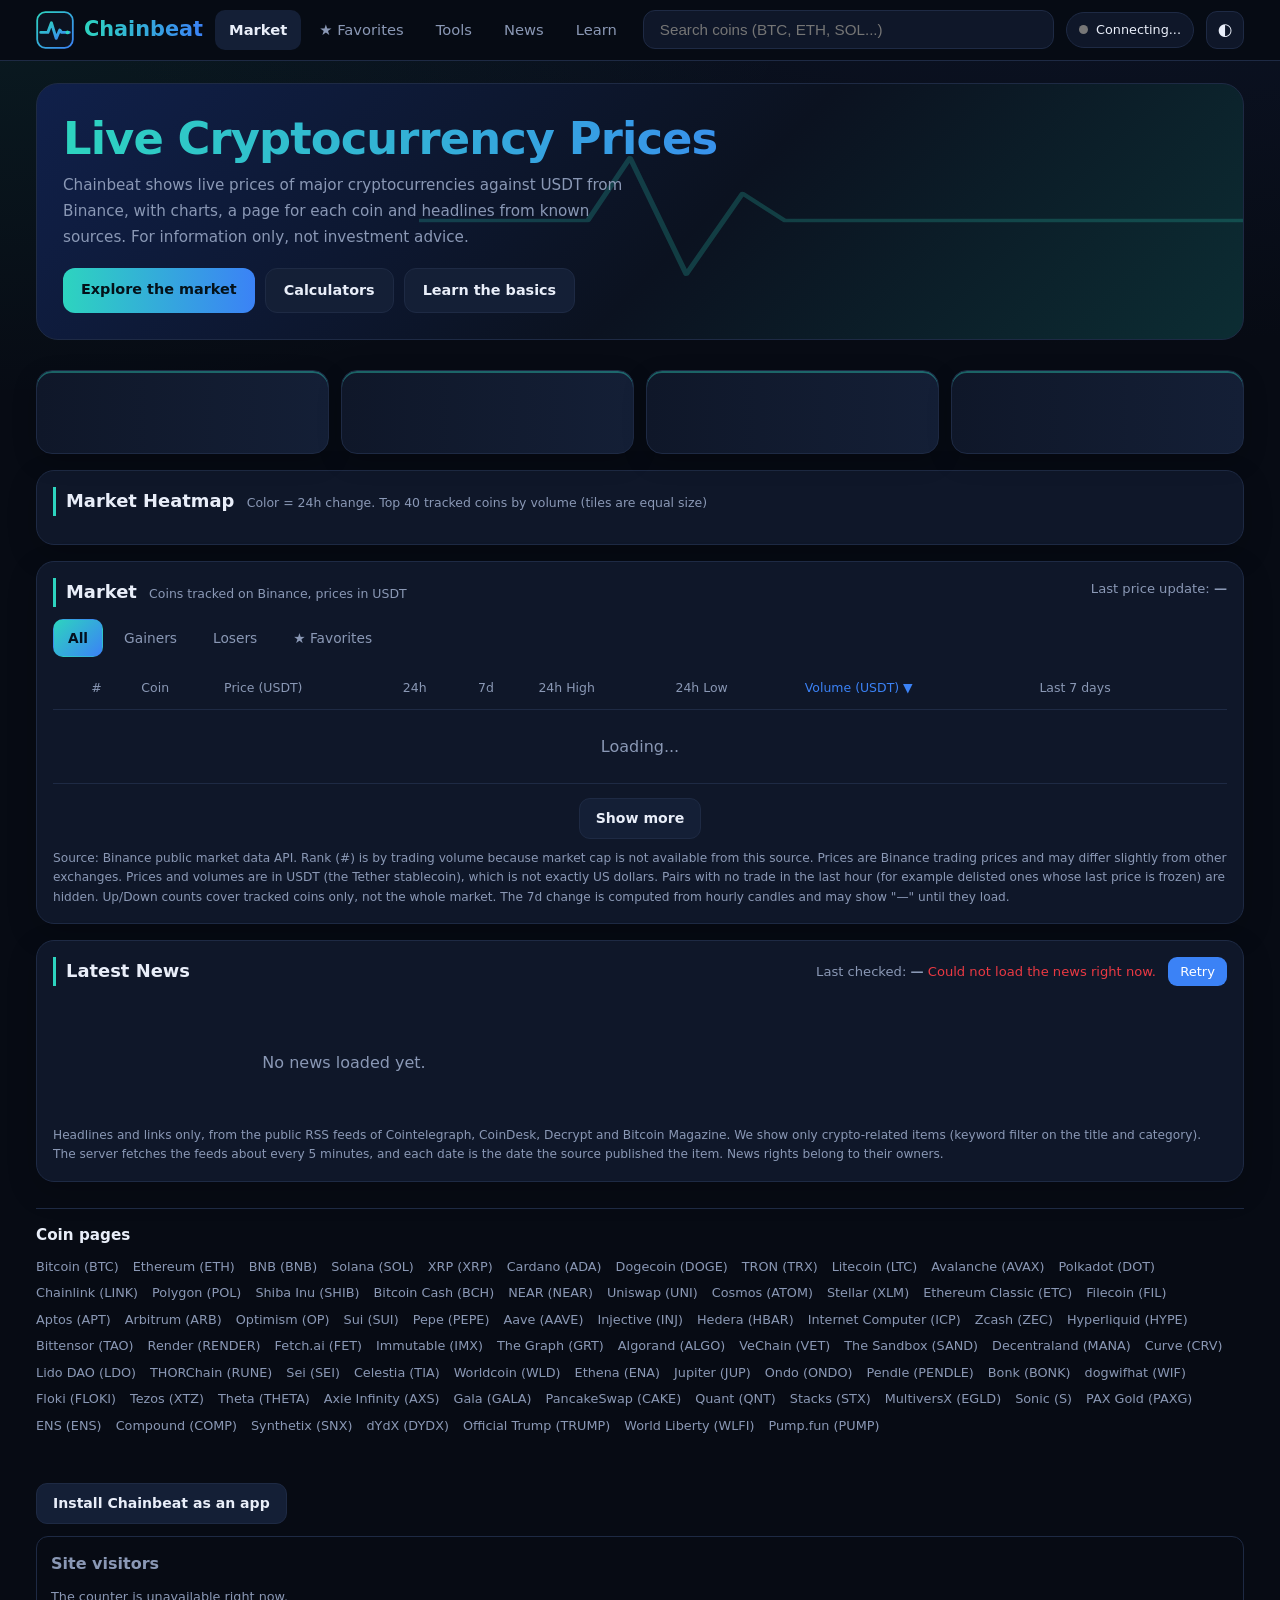
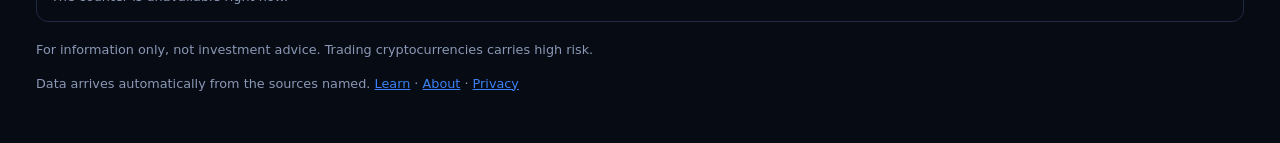
==== commit dbf65530: "Add manifest link, app icon and install button Added install button for Chainbeat as a web app." ====
--- a/index.html
+++ b/index.html
@@ -8,6 +8,8 @@
 <meta name="description" content="Live prices for popular cryptocurrencies from Binance, with charts, a page for each coin, search and headlines from known sources. The last update time is always shown.">
 <meta name="theme-color" content="#070b14">
 <link rel="icon" href="/logo.svg" type="image/svg+xml">
+<link rel="apple-touch-icon" href="/icon-192.png">
+<link rel="manifest" href="/manifest.webmanifest">
 <link rel="canonical" href="https://chainbeat.pages.dev/">
 <meta property="og:type" content="website"><meta property="og:site_name" content="Chainbeat"><meta property="og:locale" content="en_US">
 <meta property="og:title" content="Chainbeat | Live Crypto Prices and News"><meta property="og:description" content="Live prices for popular cryptocurrencies from Binance, with charts, a page for each coin, search and headlines from known sources. The last update time is always shown."><meta property="og:url" content="https://chainbeat.pages.dev/">
@@ -155,6 +157,7 @@
   </div>
 </main>
 <footer>
+  <p><button id="installBtn" class="btn" hidden>Install Chainbeat as an app</button></p>
   <section id="visits" aria-label="Visitor statistics"><h2>Site visitors</h2><div id="visitsBody" class="vis-state">Loading…</div></section>
   <p>For information only, not investment advice. Trading cryptocurrencies carries high risk.</p>
   <p>Data arrives automatically from the sources named. <a href="/learn">Learn</a> · <a href="/about">About</a> · <a href="/privacy">Privacy</a></p>
